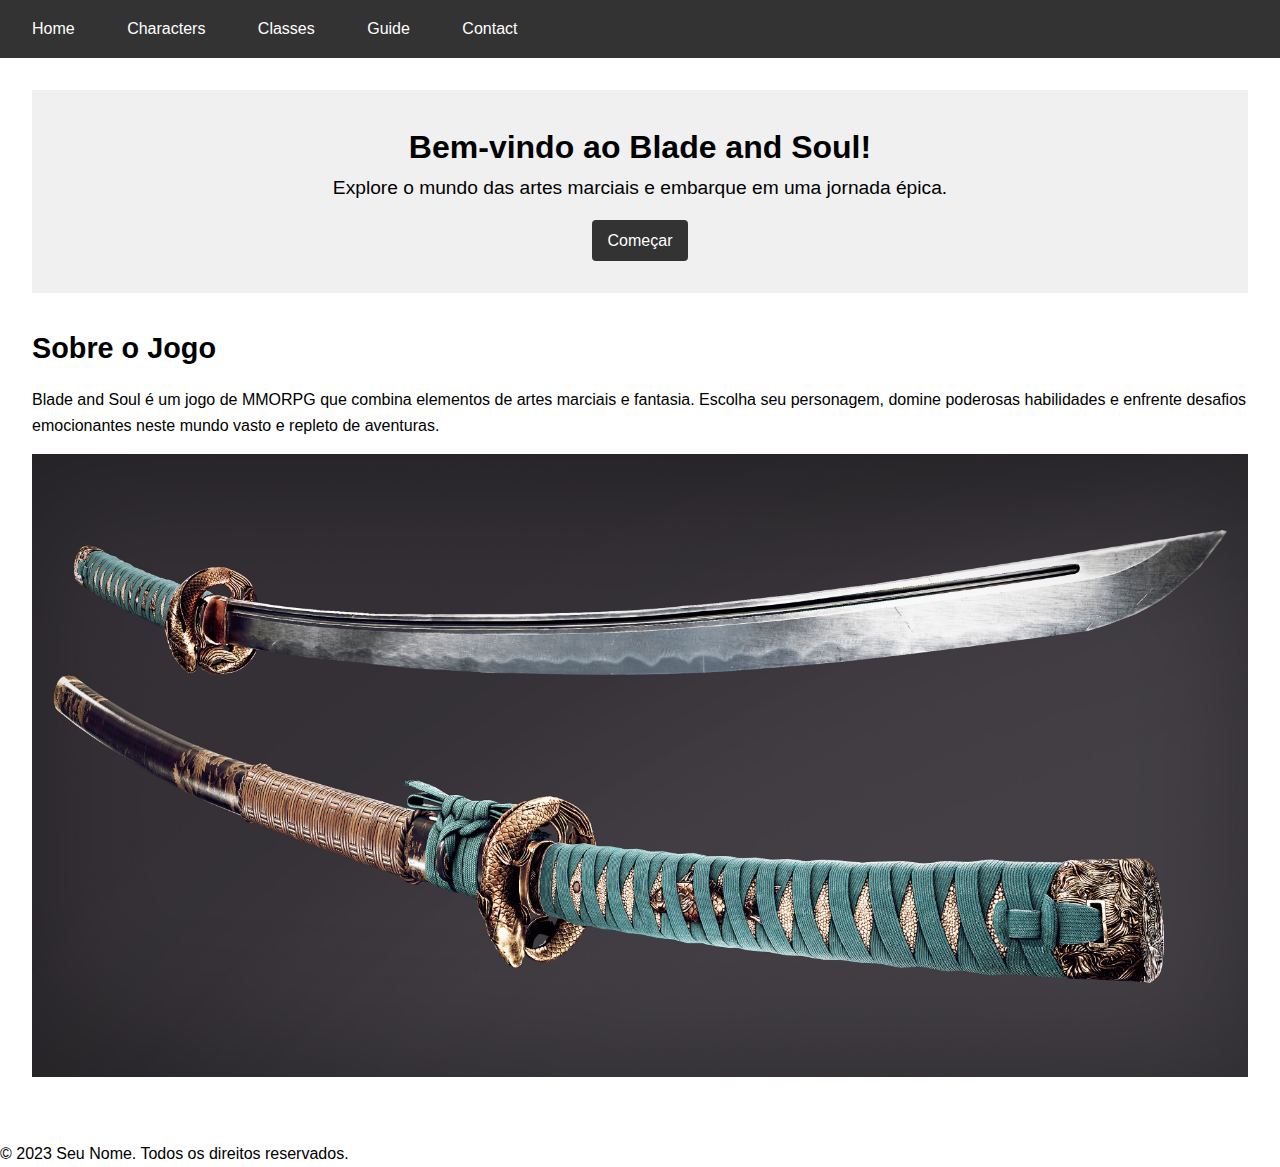
==== index.html @ 73486d16 "start" ====
<!DOCTYPE html>
<html lang="en">

<head>
    <meta charset="UTF-8">
    <meta name="viewport" content="width=device-width, initial-scale=1.0">
    <title>Blade and Soul Website</title>
    <link rel="stylesheet" href="style/mainstyle.css">
</head>

<body>
    <header>
        <nav>
            <ul>
                <li><a href="#">Home</a></li>
                <li><a href="#">Characters</a></li>
                <li><a href="#">Classes</a></li>
                <li><a href="#">Guide</a></li>
                <li><a href="#">Contact</a></li>
            </ul>
        </nav>
    </header>

    <main>
        <section id="banner">
            <h1>Bem-vindo ao Blade and Soul!</h1>
            <p>Explore o mundo das artes marciais e embarque em uma jornada épica.</p>
            <a href="#" class="cta-button">Começar</a>
        </section>

        <section id="about">
            <h2>Sobre o Jogo</h2>
            <p>
                Blade and Soul é um jogo de MMORPG que combina elementos de artes marciais e fantasia.
                Escolha seu personagem, domine poderosas habilidades e enfrente desafios emocionantes
                neste mundo vasto e repleto de aventuras.
            </p>
            <img src="images/Sword.jpg" alt="Screenshot do Jogo">
        </section>

        <!-- Mais seções podem ser adicionadas conforme necessário -->

    </main>

    <footer>
        <p>&copy; 2023 Seu Nome. Todos os direitos reservados.</p>
    </footer>
</body>
<script src="scripts/mainscript.js"></script>

</html>
---- style/mainstyle.css ----
/* style.css */

/* Reset de estilos para garantir uma base limpa */
body, h1, h2, p, ul, li {
    margin: 0;
    padding: 0;
}

body {
    font-family: Arial, sans-serif;
    line-height: 1.6;
}

header {
    background-color: #333;
    color: #fff;
    padding: 1rem;
}

nav ul {
    list-style: none;
}

nav li {
    display: inline-block;
    margin-right: 1rem;
}

nav a {
    color: #fff;
    text-decoration: none;
    padding: 0.5rem 1rem;
}

nav a:hover {
    background-color: #555;
}

main {
    padding: 2rem;
}

#banner {
    text-align: center;
    background-color: #f0f0f0;
    padding: 2rem;
}

#banner h1 {
    font-size: 2rem;
}

#banner p {
    font-size: 1.2rem;
    margin-bottom: 1rem;
}

.cta-button {
    display: inline-block;
    background-color: #333;
    color: #fff;
    padding: 0.5rem 1rem;
    text-decoration: none;
    border-radius: 4px;
}

#about {
    padding: 2rem 0;
}

#about h2 {
    font-size: 1.8rem;
    margin-bottom: 1rem;
}

#about img {
    max-width: 100%;
    display: block;
    margin-top: 1rem;
}
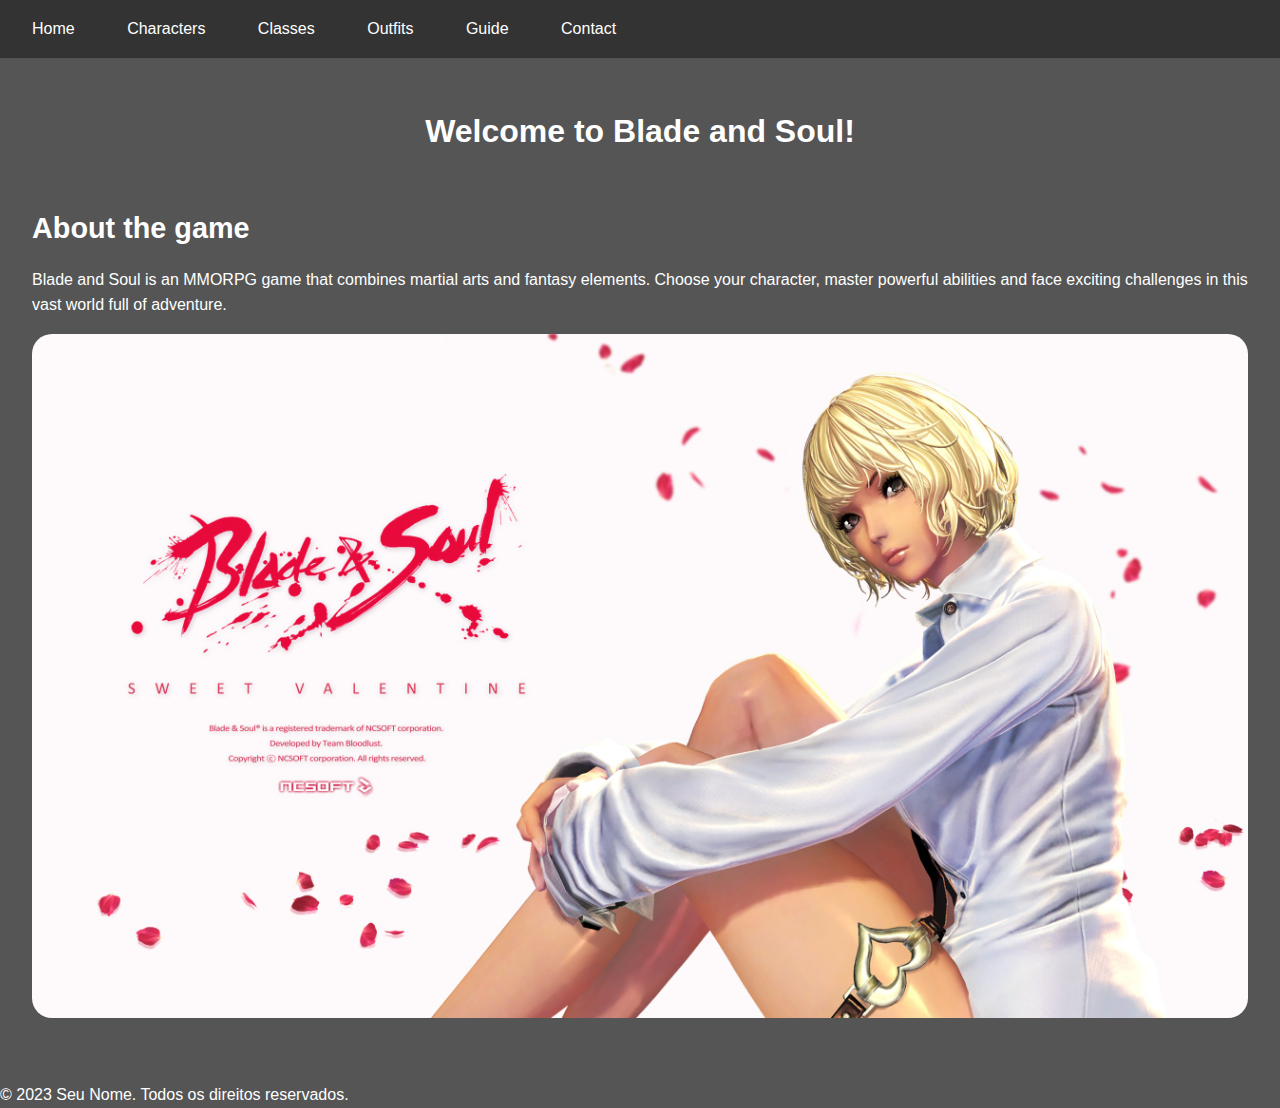
==== commit 00d89e1a: "up3" ====
--- a/index.html
+++ b/index.html
@@ -12,30 +12,30 @@
     <header>
         <nav>
             <ul>
-                <li><a href="#">Home</a></li>
-                <li><a href="#">Characters</a></li>
-                <li><a href="#">Classes</a></li>
-                <li><a href="#">Guide</a></li>
-                <li><a href="#">Contact</a></li>
+                <li><a href="index.html">Home</a></li>
+                <li><a href="pages/characters.html">Characters</a></li>
+                <li><a href="pages/classes.html">Classes</a></li>
+                <li><a href="pages/outfits.html">Outfits</a></li>
+                <li><a href="pages/guides.html">Guide</a></li>
+                <li><a href="pages/contact.html">Contact</a></li>
+                
             </ul>
         </nav>
     </header>
 
     <main>
         <section id="banner">
-            <h1>Bem-vindo ao Blade and Soul!</h1>
-            <p>Explore o mundo das artes marciais e embarque em uma jornada épica.</p>
-            <a href="#" class="cta-button">Começar</a>
+            <h1>Welcome to Blade and Soul!</h1>
+            
+            
         </section>
 
         <section id="about">
-            <h2>Sobre o Jogo</h2>
+            <h2>About the game</h2>
             <p>
-                Blade and Soul é um jogo de MMORPG que combina elementos de artes marciais e fantasia.
-                Escolha seu personagem, domine poderosas habilidades e enfrente desafios emocionantes
-                neste mundo vasto e repleto de aventuras.
+                Blade and Soul is an MMORPG game that combines martial arts and fantasy elements. Choose your character, master powerful abilities and face exciting challenges in this vast world full of adventure.
             </p>
-            <img src="images/Sword.jpg" alt="Screenshot do Jogo">
+            <img src="images/gon.jpg" alt="Screenshot do Jogo" >
         </section>
 
         <!-- Mais seções podem ser adicionadas conforme necessário -->
--- a/style/mainstyle.css
+++ b/style/mainstyle.css
@@ -2,11 +2,14 @@
 
 /* Reset de estilos para garantir uma base limpa */
 body, h1, h2, p, ul, li {
+    color: white;
     margin: 0;
     padding: 0;
 }
 
 body {
+    
+    background-color: #555;
     font-family: Arial, sans-serif;
     line-height: 1.6;
 }
@@ -34,6 +37,8 @@
 
 nav a:hover {
     background-color: #555;
+    border-radius: 10px;
+    transition: 1s;
 }
 
 main {
@@ -41,9 +46,10 @@
 }
 
 #banner {
+    border-radius: 15px;
     text-align: center;
-    background-color: #f0f0f0;
-    padding: 2rem;
+    
+    padding: 1rem;
 }
 
 #banner h1 {
@@ -74,6 +80,7 @@
 }
 
 #about img {
+    border-radius: 20px;
     max-width: 100%;
     display: block;
     margin-top: 1rem;
